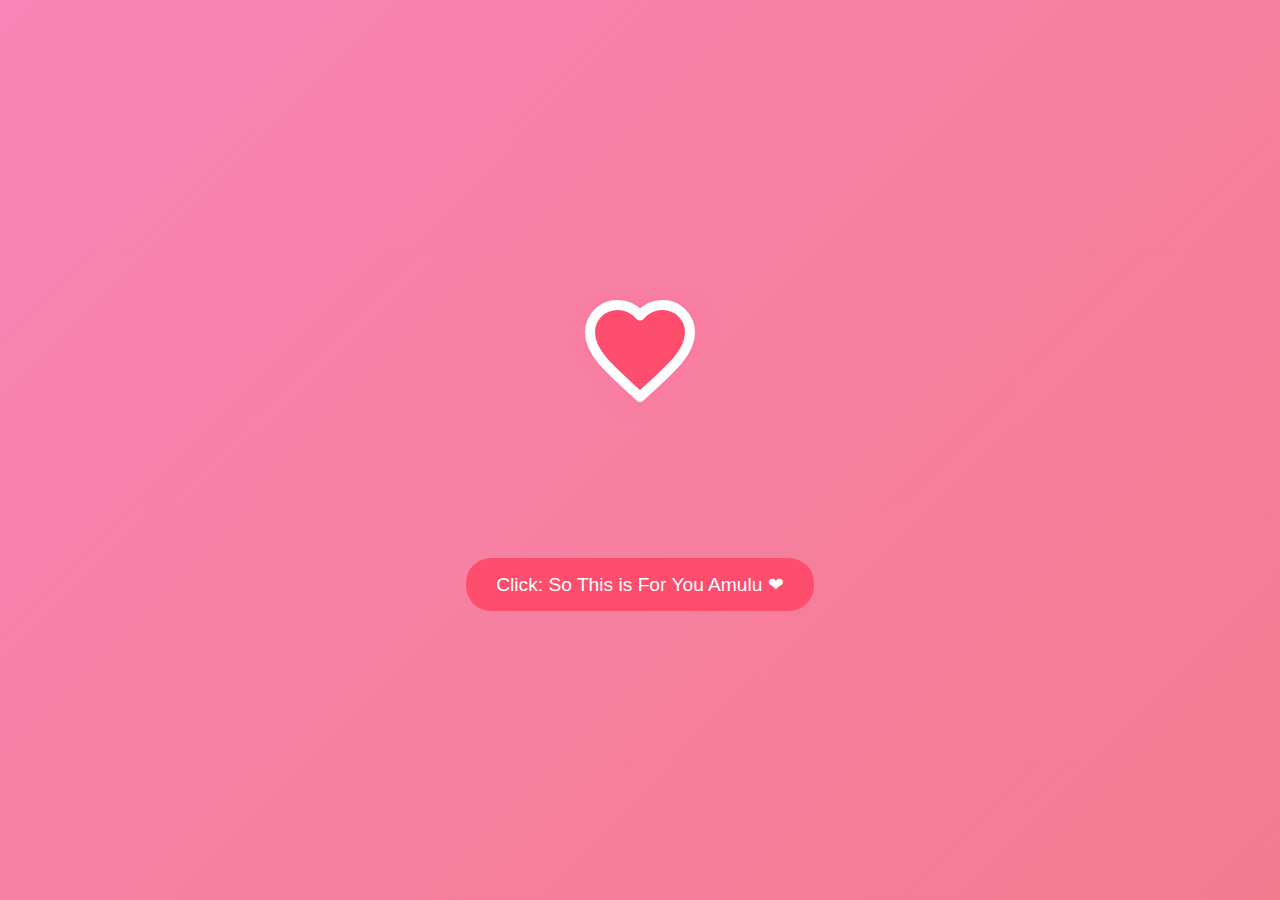
==== index.html @ a3cb6c14 "Create index.html" ====
<!DOCTYPE html>
<html lang="en">

<head>
  <meta charset="UTF-8">
  <meta name="viewport" content="width=device-width, initial-scale=1.0">
  <title>Proposal Page</title>
  <style>
    /* General Reset */
    body {
      margin: 0;
      height: 100vh;
      display: flex;
      justify-content: center;
      align-items: center;
      background: linear-gradient(135deg, #f984b5, #f57b8f);
      font-family: "Comic Sans MS", cursive, sans-serif;
      color: #fff;
      text-align: center;
      flex-direction: column;
    }

    .heart-container {
      display: flex;
      flex-direction: column;
      align-items: center;
      gap: 20px;
    }

    /* Perfect Heart SVG */
    .heart {
      width: 120px;
      height: 120px;
      fill: #ff4d6d;
      animation: pulse 1.5s infinite ease-in-out;
      filter: drop-shadow(0 0 10px #ff759b);
    }

    /* Glow Effect */
    @keyframes pulse {
      0%,
      100% {
        transform: scale(1);
        filter: drop-shadow(0 0 10px #ff759b);
      }

      50% {
        transform: scale(1.2);
        filter: drop-shadow(0 0 30px #ff759b);
      }
    }

    /* Shayari Text Styling */
    .shayari-text {
      font-size: 1.5em;
      font-weight: bold;
      color: #ffebd0;
      display: inline-block;
      line-height: 1.5;
      opacity: 0; /* Initially hidden */
      animation: fadeInText 1.5s forwards;
    }

    /* Animation for Text */
    @keyframes fadeInText {
      0% {
        opacity: 0;
      }
      100% {
        opacity: 1;
      }
    }

    /* Animation for words */
    .word {
      opacity: 0;
      display: inline-block;
      animation: fadeInWord 1.5s forwards;
    }
    .word:nth-child(1) {
  animation-delay: 0.5s;
}

.word:nth-child(2) {
  animation-delay: 1.5s;
}

.word:nth-child(3) {
  animation-delay: 2s;
}

.word:nth-child(4) {
  animation-delay: 2.5s;
}

.word:nth-child(5) {
  animation-delay: 3s;
}

.word:nth-child(6) {
  animation-delay: 3.5s;
}

.word:nth-child(7) {
  animation-delay: 4s;
}

.word:nth-child(8) {
  animation-delay: 4.5s;
}

.word:nth-child(9) {
  animation-delay: 5s;
}

.word:nth-child(10) {
  animation-delay: 5.5s;
}

.word:nth-child(11) {
  animation-delay: 6s;
}

.word:nth-child(12) {
  animation-delay: 6.5s;
}

.word:nth-child(13) {
  animation-delay: 7s;
}

.word:nth-child(14) {
  animation-delay: 7.5s;
}

.word:nth-child(15) {
  animation-delay: 8s;
}

.word:nth-child(16) {
  animation-delay: 8.5s;
}

.word:nth-child(17) {
  animation-delay: 9s;
}

.word:nth-child(18) {
  animation-delay: 9.5s;
}

    @keyframes fadeInWord {
      to {
        opacity: 1;
      }
    }

    /* Button Styling */
    .propose-btn {
      background-color: #ff4d6d;
      border: none;
      padding: 15px 30px;
      color: white;
      font-size: 1.2em;
      cursor: pointer;
      border-radius: 25px;
      transition: background-color 0.3s ease;
    }

    .propose-btn:hover {
      background-color: #ffffff;
      color: #f2264b;
    }
  </style>
</head>

<body>
  <div class="heart-container">
    <svg class="heart" xmlns="http://www.w3.org/2000/svg" viewBox="0 0 24 24" fill="none" stroke="currentColor" stroke-width="2" stroke-linecap="round" stroke-linejoin="round">
      <path d="M12 21.35l-1.45-1.32C5.4 15.36 2 12.28 2 8.5 2 5.42 4.42 3 7.5 3c1.74 0 3.41.81 4.5 2.09C13.09 3.81 14.76 3 16.5 3 19.58 3 22 5.42 22 8.5c0 3.78-3.4 6.86-8.55 11.54L12 21.35z" />
    </svg>

    <!-- First Line of Shayari (Appears first) -->
    <div class="shayari-text">
      <span class="word">Hey</span>
      <span class="word">my</span>
      <span class="word">Princess,</span><br>

      <span class="word">I</span>
      <span class="word">have</span>
      <span class="word">so</span>
      <span class="word">much</span>
      <span class="word">to</span>
      <span class="word">say,</span><br>
      <span class="word">but</span>
      <span class="word">words</span>
      <span class="word">fail</span>
      <span class="word">to</span>
      <span class="word">express</span>
      <span class="word">it</span>
      <span class="word">all.</span>
    </div>

    

    <button class="propose-btn" onclick="window.location.href='book.html'">
      Click: So This is For You Amulu  ❤
    </button>
  </div>
</body>

</html>
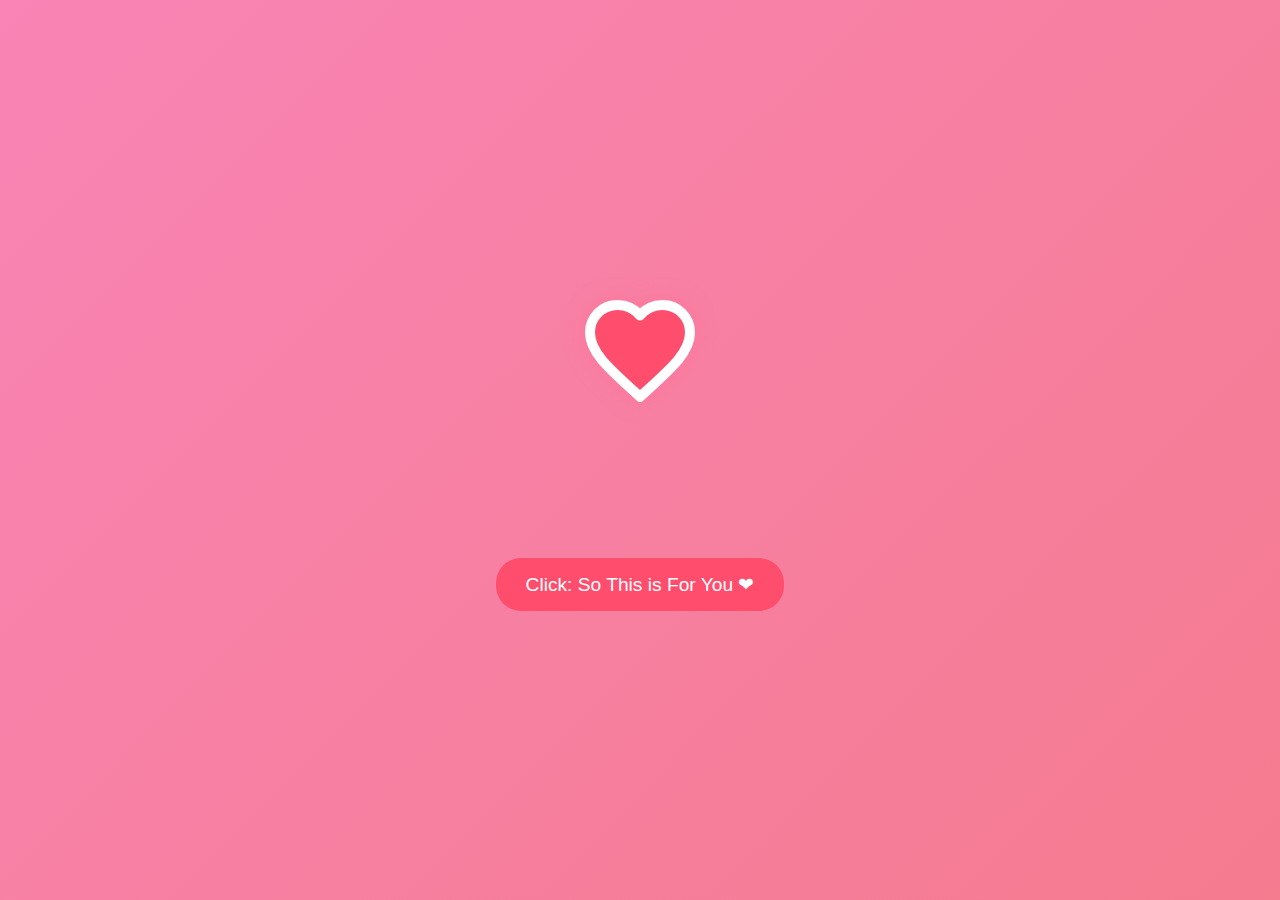
==== commit 6e5c77ed: "Add files via upload" ====
--- a/index.html
+++ b/index.html
@@ -1,212 +1,212 @@
-<!DOCTYPE html>
-<html lang="en">
-
-<head>
-  <meta charset="UTF-8">
-  <meta name="viewport" content="width=device-width, initial-scale=1.0">
-  <title>Proposal Page</title>
-  <style>
-    /* General Reset */
-    body {
-      margin: 0;
-      height: 100vh;
-      display: flex;
-      justify-content: center;
-      align-items: center;
-      background: linear-gradient(135deg, #f984b5, #f57b8f);
-      font-family: "Comic Sans MS", cursive, sans-serif;
-      color: #fff;
-      text-align: center;
-      flex-direction: column;
-    }
-
-    .heart-container {
-      display: flex;
-      flex-direction: column;
-      align-items: center;
-      gap: 20px;
-    }
-
-    /* Perfect Heart SVG */
-    .heart {
-      width: 120px;
-      height: 120px;
-      fill: #ff4d6d;
-      animation: pulse 1.5s infinite ease-in-out;
-      filter: drop-shadow(0 0 10px #ff759b);
-    }
-
-    /* Glow Effect */
-    @keyframes pulse {
-      0%,
-      100% {
-        transform: scale(1);
-        filter: drop-shadow(0 0 10px #ff759b);
-      }
-
-      50% {
-        transform: scale(1.2);
-        filter: drop-shadow(0 0 30px #ff759b);
-      }
-    }
-
-    /* Shayari Text Styling */
-    .shayari-text {
-      font-size: 1.5em;
-      font-weight: bold;
-      color: #ffebd0;
-      display: inline-block;
-      line-height: 1.5;
-      opacity: 0; /* Initially hidden */
-      animation: fadeInText 1.5s forwards;
-    }
-
-    /* Animation for Text */
-    @keyframes fadeInText {
-      0% {
-        opacity: 0;
-      }
-      100% {
-        opacity: 1;
-      }
-    }
-
-    /* Animation for words */
-    .word {
-      opacity: 0;
-      display: inline-block;
-      animation: fadeInWord 1.5s forwards;
-    }
-    .word:nth-child(1) {
-  animation-delay: 0.5s;
-}
-
-.word:nth-child(2) {
-  animation-delay: 1.5s;
-}
-
-.word:nth-child(3) {
-  animation-delay: 2s;
-}
-
-.word:nth-child(4) {
-  animation-delay: 2.5s;
-}
-
-.word:nth-child(5) {
-  animation-delay: 3s;
-}
-
-.word:nth-child(6) {
-  animation-delay: 3.5s;
-}
-
-.word:nth-child(7) {
-  animation-delay: 4s;
-}
-
-.word:nth-child(8) {
-  animation-delay: 4.5s;
-}
-
-.word:nth-child(9) {
-  animation-delay: 5s;
-}
-
-.word:nth-child(10) {
-  animation-delay: 5.5s;
-}
-
-.word:nth-child(11) {
-  animation-delay: 6s;
-}
-
-.word:nth-child(12) {
-  animation-delay: 6.5s;
-}
-
-.word:nth-child(13) {
-  animation-delay: 7s;
-}
-
-.word:nth-child(14) {
-  animation-delay: 7.5s;
-}
-
-.word:nth-child(15) {
-  animation-delay: 8s;
-}
-
-.word:nth-child(16) {
-  animation-delay: 8.5s;
-}
-
-.word:nth-child(17) {
-  animation-delay: 9s;
-}
-
-.word:nth-child(18) {
-  animation-delay: 9.5s;
-}
-
-    @keyframes fadeInWord {
-      to {
-        opacity: 1;
-      }
-    }
-
-    /* Button Styling */
-    .propose-btn {
-      background-color: #ff4d6d;
-      border: none;
-      padding: 15px 30px;
-      color: white;
-      font-size: 1.2em;
-      cursor: pointer;
-      border-radius: 25px;
-      transition: background-color 0.3s ease;
-    }
-
-    .propose-btn:hover {
-      background-color: #ffffff;
-      color: #f2264b;
-    }
-  </style>
-</head>
-
-<body>
-  <div class="heart-container">
-    <svg class="heart" xmlns="http://www.w3.org/2000/svg" viewBox="0 0 24 24" fill="none" stroke="currentColor" stroke-width="2" stroke-linecap="round" stroke-linejoin="round">
-      <path d="M12 21.35l-1.45-1.32C5.4 15.36 2 12.28 2 8.5 2 5.42 4.42 3 7.5 3c1.74 0 3.41.81 4.5 2.09C13.09 3.81 14.76 3 16.5 3 19.58 3 22 5.42 22 8.5c0 3.78-3.4 6.86-8.55 11.54L12 21.35z" />
-    </svg>
-
-    <!-- First Line of Shayari (Appears first) -->
-    <div class="shayari-text">
-      <span class="word">Hey</span>
-      <span class="word">my</span>
-      <span class="word">Princess,</span><br>
-
-      <span class="word">I</span>
-      <span class="word">have</span>
-      <span class="word">so</span>
-      <span class="word">much</span>
-      <span class="word">to</span>
-      <span class="word">say,</span><br>
-      <span class="word">but</span>
-      <span class="word">words</span>
-      <span class="word">fail</span>
-      <span class="word">to</span>
-      <span class="word">express</span>
-      <span class="word">it</span>
-      <span class="word">all.</span>
-    </div>
-
-    
-
-    <button class="propose-btn" onclick="window.location.href='book.html'">
-      Click: So This is For You Amulu  ❤
-    </button>
-  </div>
-</body>
-
-</html>
+<!DOCTYPE html>
+<html lang="en">
+
+<head>
+  <meta charset="UTF-8">
+  <meta name="viewport" content="width=device-width, initial-scale=1.0">
+  <title>Proposal Page</title>
+  <style>
+    /* General Reset */
+    body {
+      margin: 0;
+      height: 100vh;
+      display: flex;
+      justify-content: center;
+      align-items: center;
+      background: linear-gradient(135deg, #f984b5, #f57b8f);
+      font-family: "Comic Sans MS", cursive, sans-serif;
+      color: #fff;
+      text-align: center;
+      flex-direction: column;
+    }
+
+    .heart-container {
+      display: flex;
+      flex-direction: column;
+      align-items: center;
+      gap: 20px;
+    }
+
+    /* Perfect Heart SVG */
+    .heart {
+      width: 120px;
+      height: 120px;
+      fill: #ff4d6d;
+      animation: pulse 1.5s infinite ease-in-out;
+      filter: drop-shadow(0 0 10px #ff759b);
+    }
+
+    /* Glow Effect */
+    @keyframes pulse {
+      0%,
+      100% {
+        transform: scale(1);
+        filter: drop-shadow(0 0 10px #ff759b);
+      }
+
+      50% {
+        transform: scale(1.2);
+        filter: drop-shadow(0 0 30px #ff759b);
+      }
+    }
+
+    /* Shayari Text Styling */
+    .shayari-text {
+      font-size: 1.5em;
+      font-weight: bold;
+      color: #ffebd0;
+      display: inline-block;
+      line-height: 1.5;
+      opacity: 0; /* Initially hidden */
+      animation: fadeInText 1.5s forwards;
+    }
+
+    /* Animation for Text */
+    @keyframes fadeInText {
+      0% {
+        opacity: 0;
+      }
+      100% {
+        opacity: 1;
+      }
+    }
+
+    /* Animation for words */
+    .word {
+      opacity: 0;
+      display: inline-block;
+      animation: fadeInWord 1.5s forwards;
+    }
+    .word:nth-child(1) {
+  animation-delay: 0.5s;
+}
+
+.word:nth-child(2) {
+  animation-delay: 1.5s;
+}
+
+.word:nth-child(3) {
+  animation-delay: 2s;
+}
+
+.word:nth-child(4) {
+  animation-delay: 2.5s;
+}
+
+.word:nth-child(5) {
+  animation-delay: 3s;
+}
+
+.word:nth-child(6) {
+  animation-delay: 3.5s;
+}
+
+.word:nth-child(7) {
+  animation-delay: 4s;
+}
+
+.word:nth-child(8) {
+  animation-delay: 4.5s;
+}
+
+.word:nth-child(9) {
+  animation-delay: 5s;
+}
+
+.word:nth-child(10) {
+  animation-delay: 5.5s;
+}
+
+.word:nth-child(11) {
+  animation-delay: 6s;
+}
+
+.word:nth-child(12) {
+  animation-delay: 6.5s;
+}
+
+.word:nth-child(13) {
+  animation-delay: 7s;
+}
+
+.word:nth-child(14) {
+  animation-delay: 7.5s;
+}
+
+.word:nth-child(15) {
+  animation-delay: 8s;
+}
+
+.word:nth-child(16) {
+  animation-delay: 8.5s;
+}
+
+.word:nth-child(17) {
+  animation-delay: 9s;
+}
+
+.word:nth-child(18) {
+  animation-delay: 9.5s;
+}
+
+    @keyframes fadeInWord {
+      to {
+        opacity: 1;
+      }
+    }
+
+    /* Button Styling */
+    .propose-btn {
+      background-color: #ff4d6d;
+      border: none;
+      padding: 15px 30px;
+      color: white;
+      font-size: 1.2em;
+      cursor: pointer;
+      border-radius: 25px;
+      transition: background-color 0.3s ease;
+    }
+
+    .propose-btn:hover {
+      background-color: #ffffff;
+      color: #f2264b;
+    }
+  </style>
+</head>
+
+<body>
+  <div class="heart-container">
+    <svg class="heart" xmlns="http://www.w3.org/2000/svg" viewBox="0 0 24 24" fill="none" stroke="currentColor" stroke-width="2" stroke-linecap="round" stroke-linejoin="round">
+      <path d="M12 21.35l-1.45-1.32C5.4 15.36 2 12.28 2 8.5 2 5.42 4.42 3 7.5 3c1.74 0 3.41.81 4.5 2.09C13.09 3.81 14.76 3 16.5 3 19.58 3 22 5.42 22 8.5c0 3.78-3.4 6.86-8.55 11.54L12 21.35z" />
+    </svg>
+
+    <!-- First Line of Shayari (Appears first) -->
+    <div class="shayari-text">
+      <span class="word">Hey</span>
+      <span class="word">my</span>
+      <span class="word">princess,</span><br>
+
+      <span class="word">I</span>
+      <span class="word">have</span>
+      <span class="word">so</span>
+      <span class="word">much</span>
+      <span class="word">to</span>
+      <span class="word">say,</span><br>
+      <span class="word">but</span>
+      <span class="word">words</span>
+      <span class="word">fail</span>
+      <span class="word">to</span>
+      <span class="word">express</span>
+      <span class="word">it</span>
+      <span class="word">all.</span>
+    </div>
+
+    
+
+    <button class="propose-btn" onclick="window.location.href='book.html'">
+      Click: So This is For You   ❤
+    </button>
+  </div>
+</body>
+
+</html>
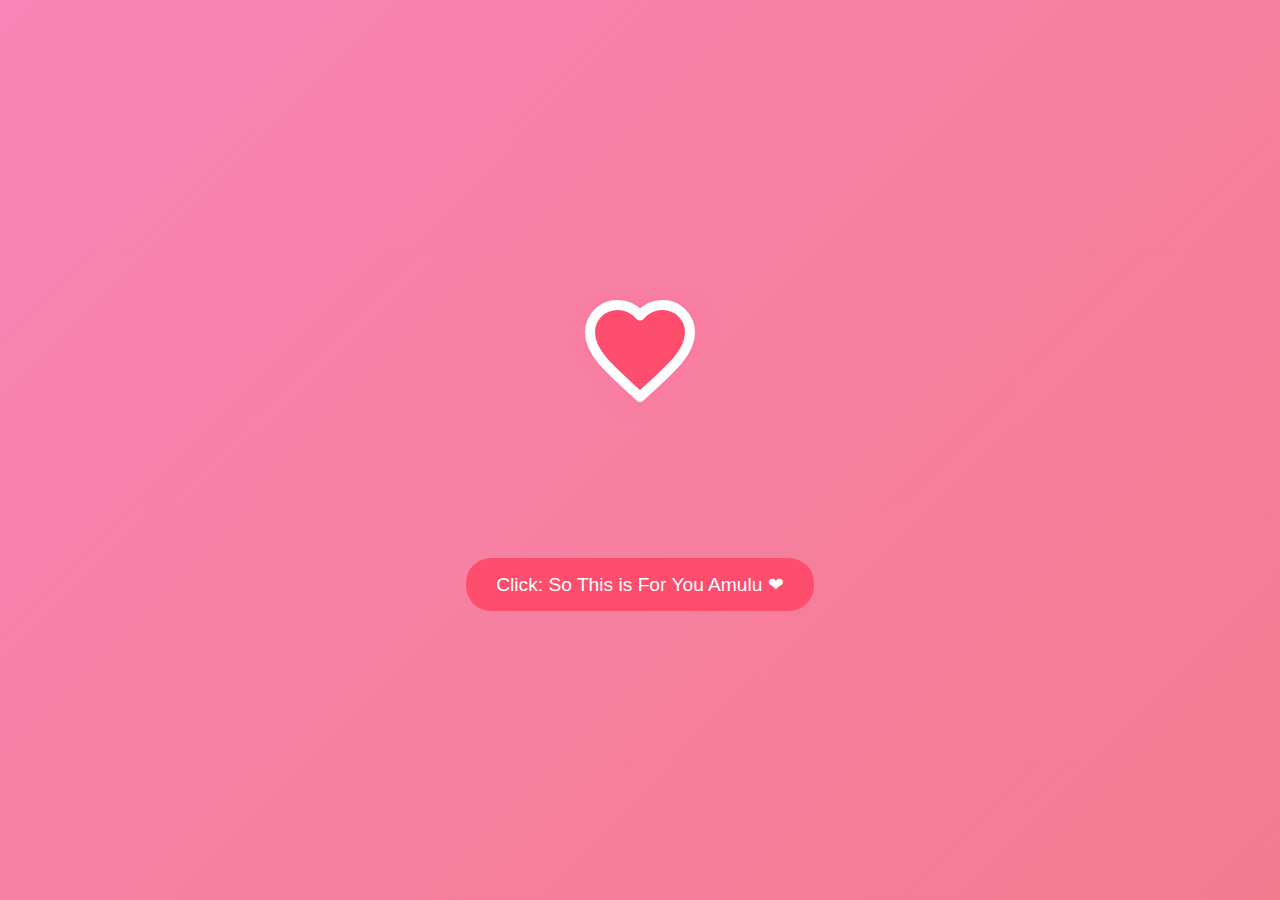
==== commit c34ceacf: "Update index.html" ====
--- a/index.html
+++ b/index.html
@@ -184,7 +184,7 @@
     <div class="shayari-text">
       <span class="word">Hey</span>
       <span class="word">my</span>
-      <span class="word">princess,</span><br>
+      <span class="word">Princess,</span><br>
 
       <span class="word">I</span>
       <span class="word">have</span>
@@ -204,7 +204,7 @@
     
 
     <button class="propose-btn" onclick="window.location.href='book.html'">
-      Click: So This is For You   ❤
+      Click: So This is For You Amulu  ❤
     </button>
   </div>
 </body>
